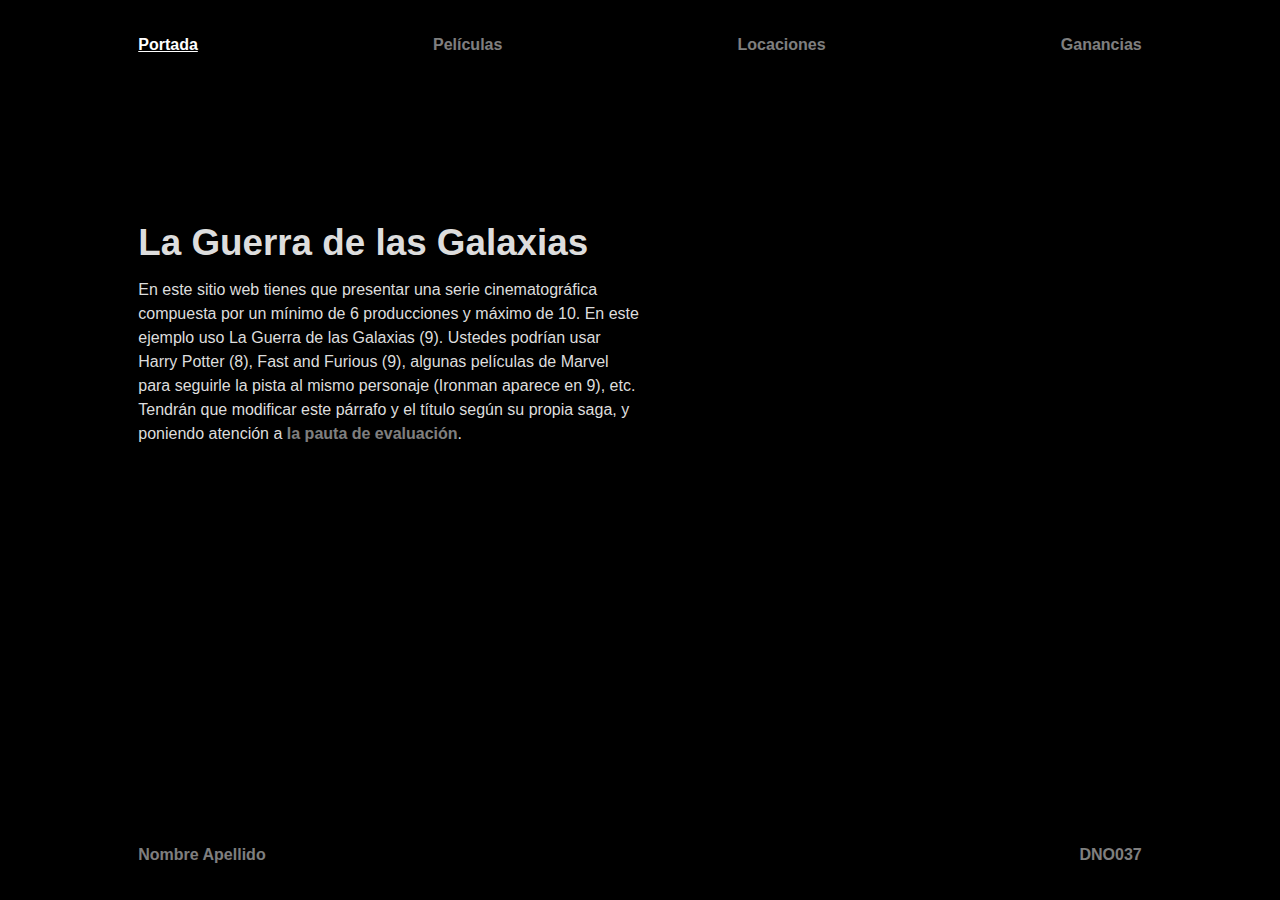
==== index.html @ bfd82338 "Add files via upload" ====
<!DOCTYPE html>
<html lang="es">
    <head>
        <meta charset="utf-8" />
        <meta name="viewport" content="width=device-width, initial-scale=1" />
        <meta name="description" content="Diseño y nuevos medios, segunda versión remota" />
        <title>EVALUACIÓN Nº2 &#127909;</title>
        <link rel="stylesheet" href="style.css" />
    </head>
    <body class="portada">
        <div class="container">
            <nav>
                <p><a href="index.html" class="active">Portada</a> <a href="peliculas.html">Películas</a> <a href="locaciones.html">Locaciones</a> <a href="ganancias.html">Ganancias</a></p>
            </nav>
            <header>
                <div>
                        <h1>La Guerra de las Galaxias</h1>
                        <p>En este sitio web tienes que presentar una serie cinematográfica compuesta por un mínimo de 6 producciones y máximo de 10. En este ejemplo uso La Guerra de las Galaxias (9). Ustedes podrían usar Harry Potter (8), Fast and Furious (9), algunas películas de Marvel para seguirle la pista al mismo personaje (Ironman aparece en 9), etc. Tendrán que modificar este párrafo y el título según su propia saga, y poniendo atención a <a href="https://github.com/profesorfaco/dno037-2021/tree/main/clase-08#evaluaci%C3%B3n-n%C2%BA2">la pauta de evaluación</a>.</p>
                </div>
            </header>
            <footer>
                <p><a href="#">Nombre Apellido</a> <a href="#">DNO037</a></p>
            </footer>
        </div>
    </body>
</html>
---- style.css ----
@charset "UTF-8";

:root{
    --fondo: #000;
    --figura: #ddd;
}

* {
    margin: 0;
    padding: 0;
}

body {
    font-family: Helvetica, Arial, sans-serif;
    background: var(--fondo);
    color: var(--figura);
}

body.portada{
    background:var(--fondo) url('images/portada.jpg') right bottom no-repeat;
    background-size:auto 100%;
}

a {
    font-weight: bold;
    color: rgba(255, 255, 255, 0.5);
    text-decoration: none;
}

a:hover {
    color: rgba(255, 255, 255, 0.75);
}

:hover{
    transition: all ease .5s;
}

div.container {
    width: 80vw;
    margin: 0 auto;
}

nav, footer {
    width: 98%;
    margin-left:1%;
    margin-right:1%;
    min-height: 10vh;
    display: flex;
}

nav p, footer p {
    width: 100%;
    display: flex;
    justify-content: space-between;
    margin:auto;
}

.active {
    text-decoration: underline;
    color: white;
}

/* para la página de portada */

header {   
    width: 98%;
    margin-left:1%;
    margin-right:1%;
    min-height: 80vh;
}

header div{
    width: 50%;
    padding-top:15vh;
}

header div h1{
    font-size:calc(1.5rem + 1vw);
    line-height: 1;
    text-shadow: 0 0 2px var(--fondo);
}

header div p{
    margin-top:1rem;
    line-height: 1.5;
    text-shadow: 0 0 2px var(--fondo);
}

@media screen and (orientation:portrait){

    header div{
        width: 100%;
        line-height: 1.5;
    }     
}

/* para todas las páginas que no son portada */

main{
    width: 100%;
    padding-top:10vh;
    min-height: 70vh;    
}

/* para la página de películas */

main article{
    float:left;
    margin:1%;
    width:18%;
    background:rgba(255,255,255,0.1);
}

main article img{
    width:100%;
    height:auto;
    opacity: 0.6;
}

main article:hover img{
    opacity:1;
}

main article div{
    padding:5%;
    min-height:7.5vh;
}

main article div h2{
    font-size:1rem;
    letter-spacing: 0.05rem;
}

@media screen and (orientation:portrait){
    main article{
        width:48%;
    }     
}

/* para cada página de película */

main section{
    float:left;
    margin:3% 1% 10% 1%;
    width:98%;   
}

main section h1{
    font-size:calc(1.5rem + 1vw);
    line-height: 1;
}

main section h3{
    font-size:1.3rem;
    line-height: 2.5;
}

main section h4{
    font-size:1.2rem;
    line-height: 2.5;
}

main section img{
    max-width:100%;
    height:auto;
    margin:1.5rem 0;
}

main section p{
    max-width:100%;
    line-height: 1.6;
}

@media screen and (orientation:landscape){
    main section p{
        max-width:75%;
        line-height: 1.8;
    }    
}

/* para las páginas de locaciones y ganancias */

main div#mapa{
    margin:1%;
    width:98%;
    height:60vh;
}

main canvas#grafico{
    background:#111;
}
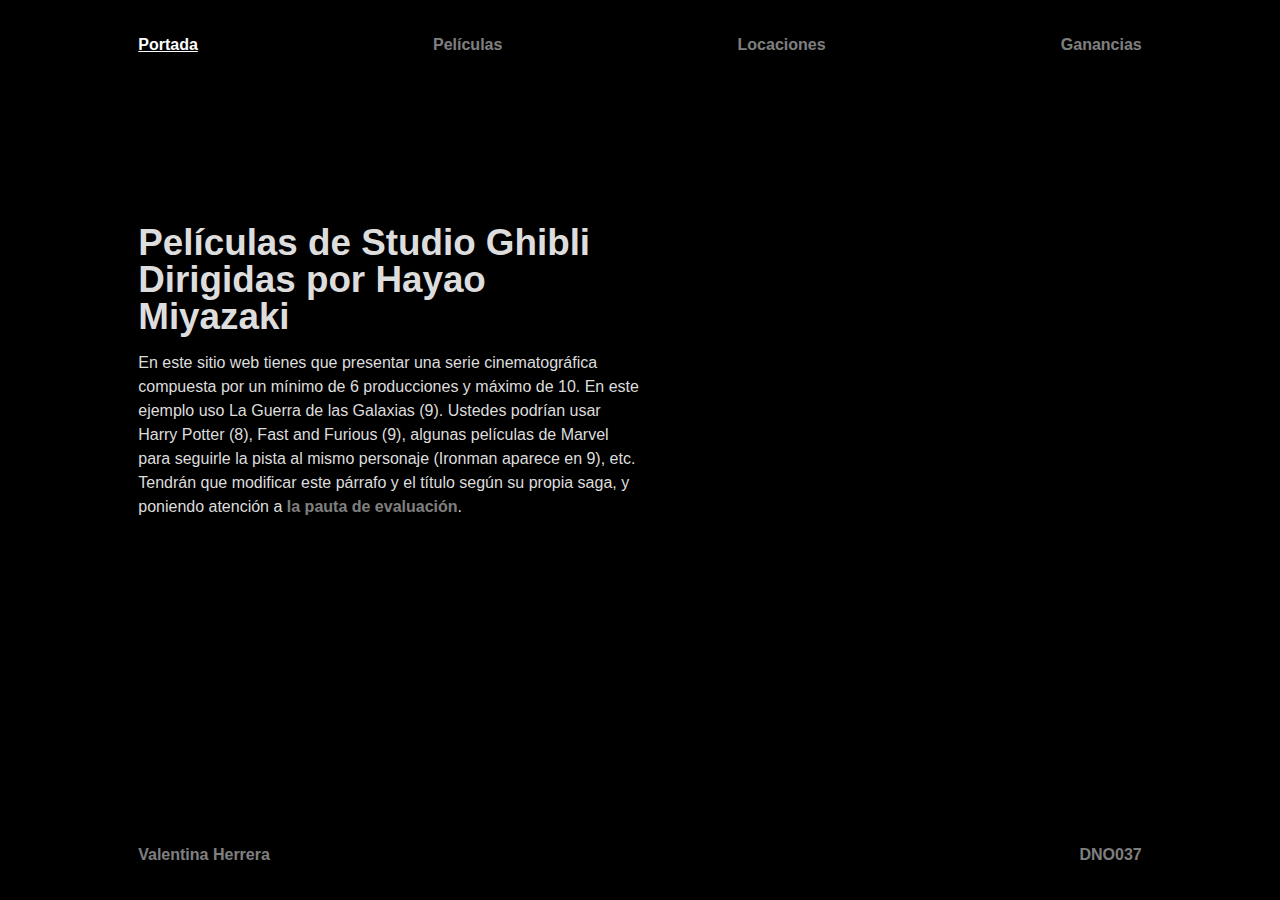
==== commit d5141705: "Add files via upload" ====
--- a/index.html
+++ b/index.html
@@ -4,7 +4,7 @@
         <meta charset="utf-8" />
         <meta name="viewport" content="width=device-width, initial-scale=1" />
         <meta name="description" content="Diseño y nuevos medios, segunda versión remota" />
-        <title>EVALUACIÓN Nº2 &#127909;</title>
+        <title>&#127793; EVALUACIÓN Nº2 &#127793;</title>
         <link rel="stylesheet" href="style.css" />
     </head>
     <body class="portada">
@@ -14,12 +14,12 @@
             </nav>
             <header>
                 <div>
-                        <h1>La Guerra de las Galaxias</h1>
+                        <h1>Películas de Studio Ghibli Dirigidas por Hayao Miyazaki</h1>
                         <p>En este sitio web tienes que presentar una serie cinematográfica compuesta por un mínimo de 6 producciones y máximo de 10. En este ejemplo uso La Guerra de las Galaxias (9). Ustedes podrían usar Harry Potter (8), Fast and Furious (9), algunas películas de Marvel para seguirle la pista al mismo personaje (Ironman aparece en 9), etc. Tendrán que modificar este párrafo y el título según su propia saga, y poniendo atención a <a href="https://github.com/profesorfaco/dno037-2021/tree/main/clase-08#evaluaci%C3%B3n-n%C2%BA2">la pauta de evaluación</a>.</p>
                 </div>
             </header>
             <footer>
-                <p><a href="#">Nombre Apellido</a> <a href="#">DNO037</a></p>
+                <p><a href="https://github.com/vale-herrera">Valentina Herrera</a> <a href="#">DNO037</a></p>
             </footer>
         </div>
     </body>
--- a/style.css
+++ b/style.css
@@ -17,8 +17,8 @@
 }
 
 body.portada{
-    background:var(--fondo) url('images/portada.jpg') right bottom no-repeat;
-    background-size:auto 100%;
+    background:var(--fondo) url('images/portada-1.jpeg') right bottom no-repeat;
+    background-size:auto 50%;
 }
 
 a {
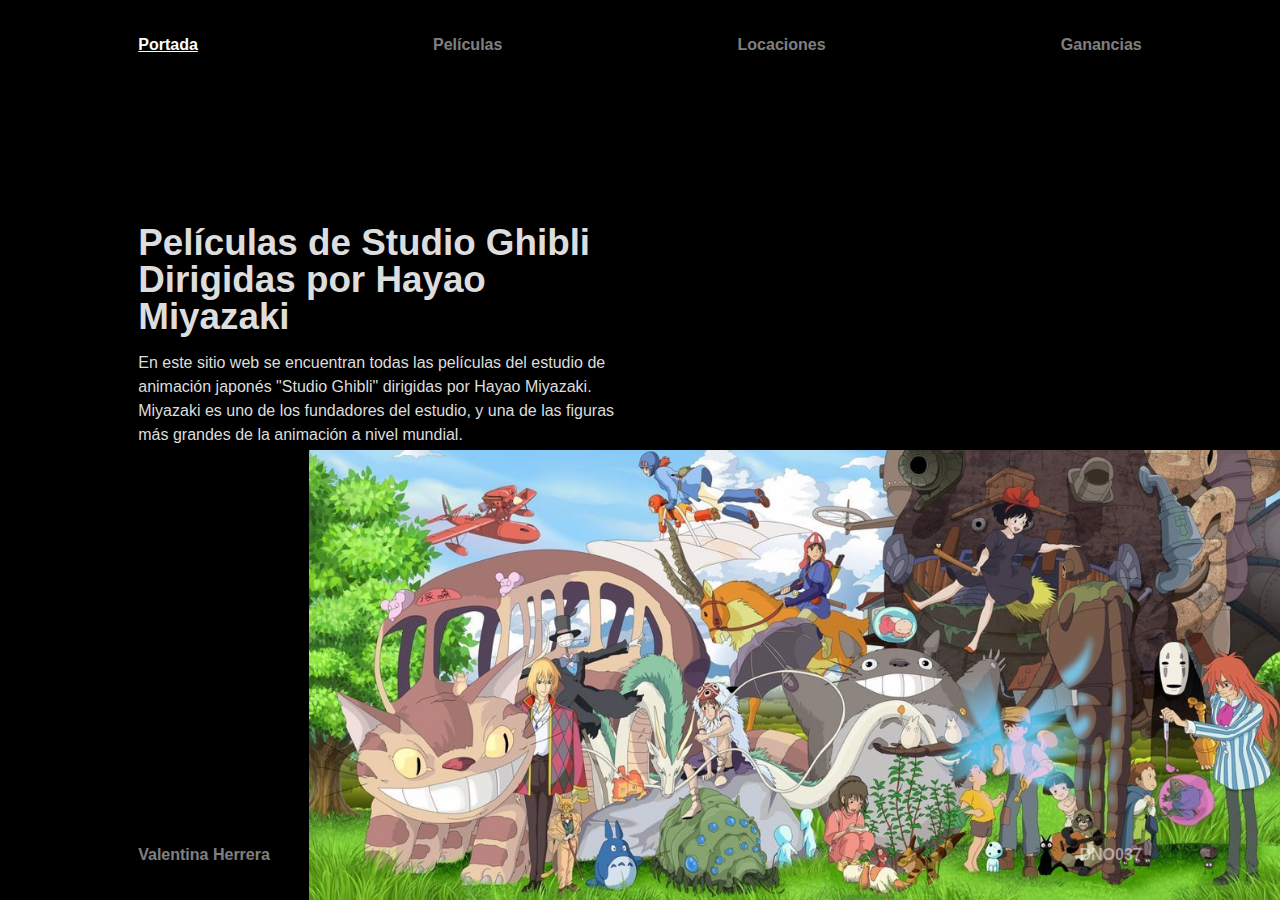
==== commit 78d4cbfb: "Add files via upload" ====
--- a/index.html
+++ b/index.html
@@ -15,7 +15,7 @@
             <header>
                 <div>
                         <h1>Películas de Studio Ghibli Dirigidas por Hayao Miyazaki</h1>
-                        <p>En este sitio web tienes que presentar una serie cinematográfica compuesta por un mínimo de 6 producciones y máximo de 10. En este ejemplo uso La Guerra de las Galaxias (9). Ustedes podrían usar Harry Potter (8), Fast and Furious (9), algunas películas de Marvel para seguirle la pista al mismo personaje (Ironman aparece en 9), etc. Tendrán que modificar este párrafo y el título según su propia saga, y poniendo atención a <a href="https://github.com/profesorfaco/dno037-2021/tree/main/clase-08#evaluaci%C3%B3n-n%C2%BA2">la pauta de evaluación</a>.</p>
+                        <p>En este sitio web se encuentran todas las películas del estudio de animación japonés "Studio Ghibli" dirigidas por Hayao Miyazaki. Miyazaki es uno de los fundadores del estudio, y una de las figuras más grandes de la animación a nivel mundial.</p>
                 </div>
             </header>
             <footer>
